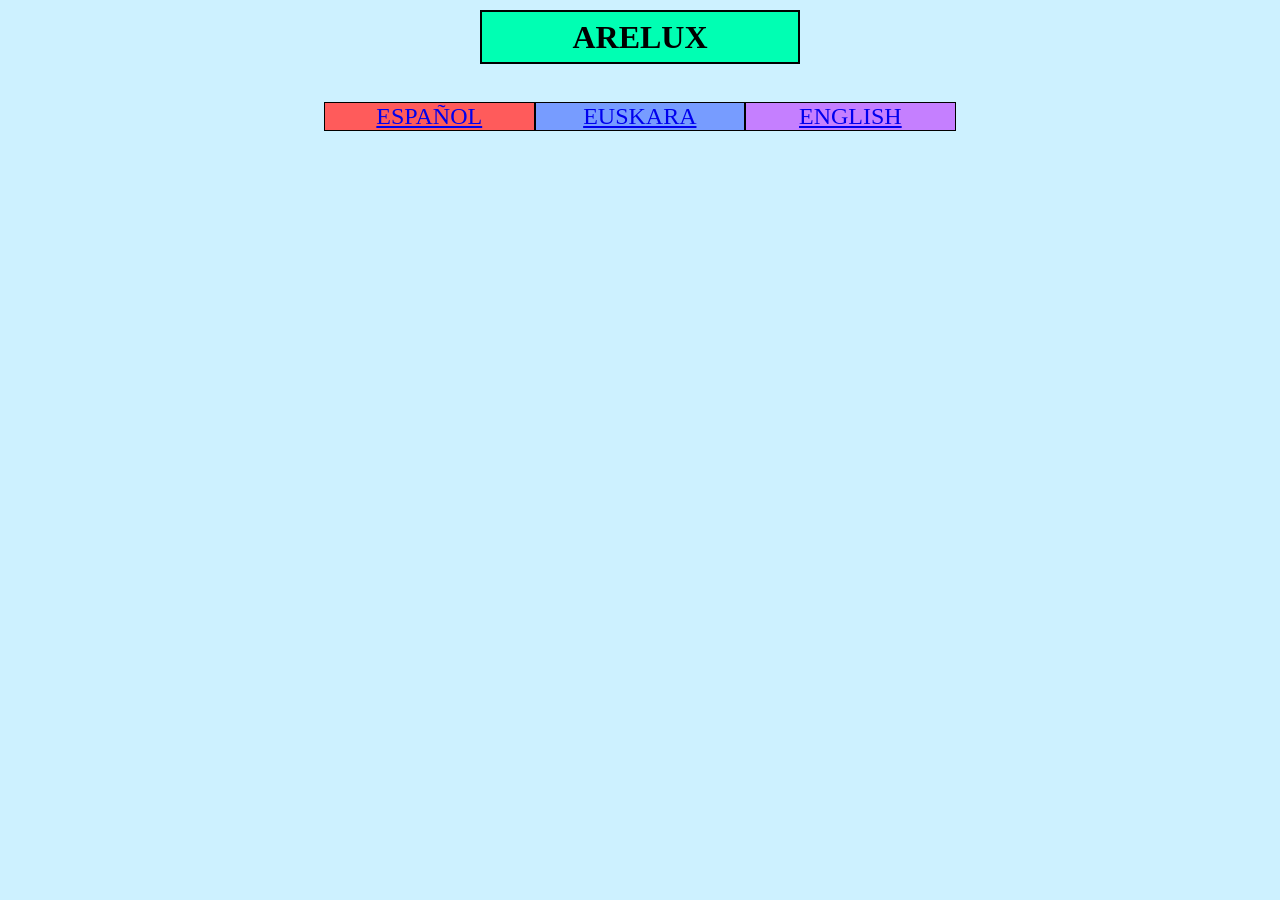
==== index-en.html @ 96b93516 "camb" ====
<!DOCTYPE html>
<head>
    <meta charset="UTF-8">
    <title>WEB CHALLENGE ARELUX</title>
    <link rel="stylesheet" href="css/style3.css">
    <link href="https://fonts.googleapis.com/css2?family=Caveat:wght@400..700&display=swap" rel="stylesheet">
</head>
<body>
    <h1>ARELUX</h1>
     <br>
    </div>
    <div class="idiomas">
        <div class="esp"> <a href="index.html">ESPAÑOL</a></div>
        <div class="eus"> <a href="index-eu.html"> EUSKARA</a></div>
        <div class="en"> <a href="index-en.html">ENGLISH</a></div>
    </div>
    <br>
    <br>
</body>
</html>
---- css/style3.css ----
h1{
    margin: 10px auto;
    width: 25%;
    height: 50px;
    line-height: 50px;
    text-align: center;
    background-color: rgb(0, 255, 179);
    border: 2px solid black;
}
body{
    background-color: rgb(205, 241, 255);

}
.idiomas{
    clear: both;
    margin: 10px auto;
    width: 50%;
}
.esp, .eus, .en{
    float: left;
    text-align: center;
    width: 33%;
    font-size: 150%;
}
.esp{
    border: 1px solid black;
    background-color: rgb(255, 91, 91);
}
.eus{
    border: 1px solid black;
    background-color: rgb(119, 156, 255);
}
.en{
    border: 1px solid black;
    background-color: rgb(197, 127, 255);
}
p{
    font-family: "Caveat", cursive;
    font-size: 150%;
}
li{
    font-family: "Caveat", cursive;
    font-size: 150%;
}
.texto{
    margin-left: 10%;
    margin-right: 10%;
}
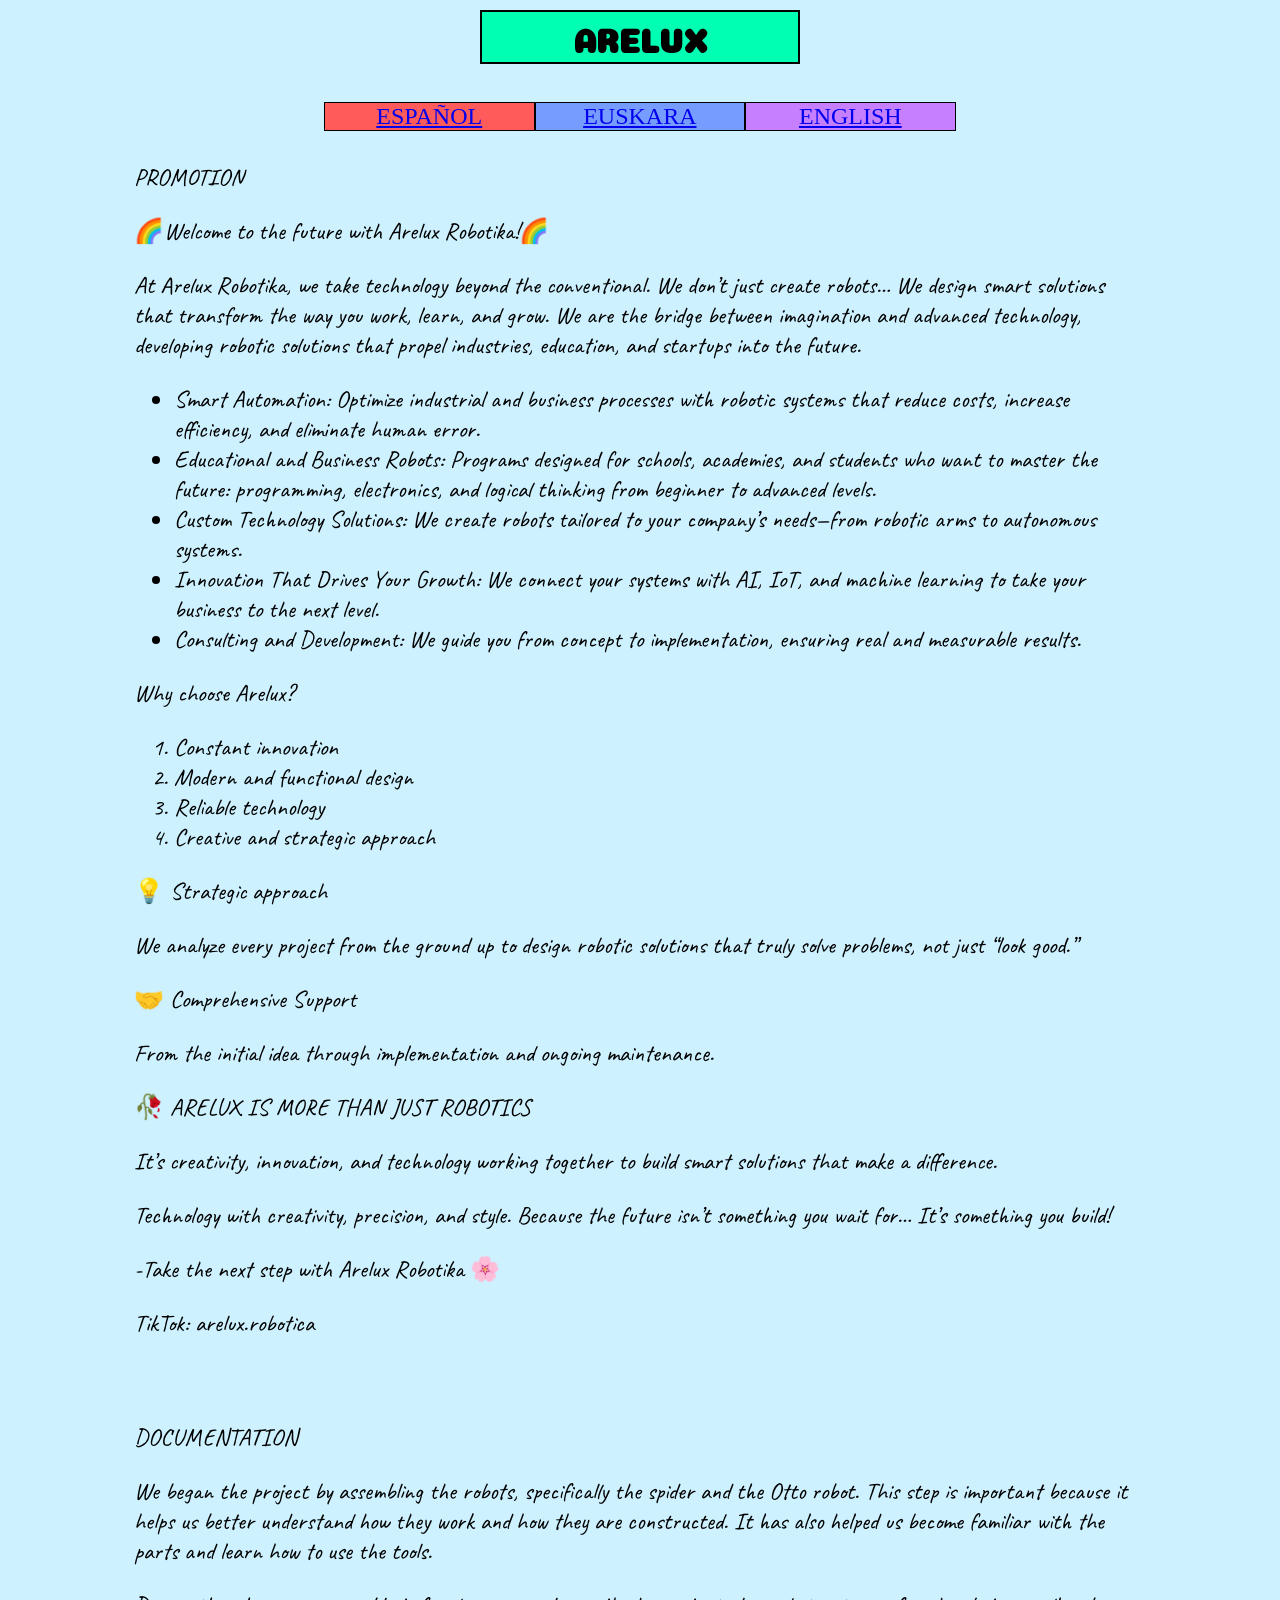
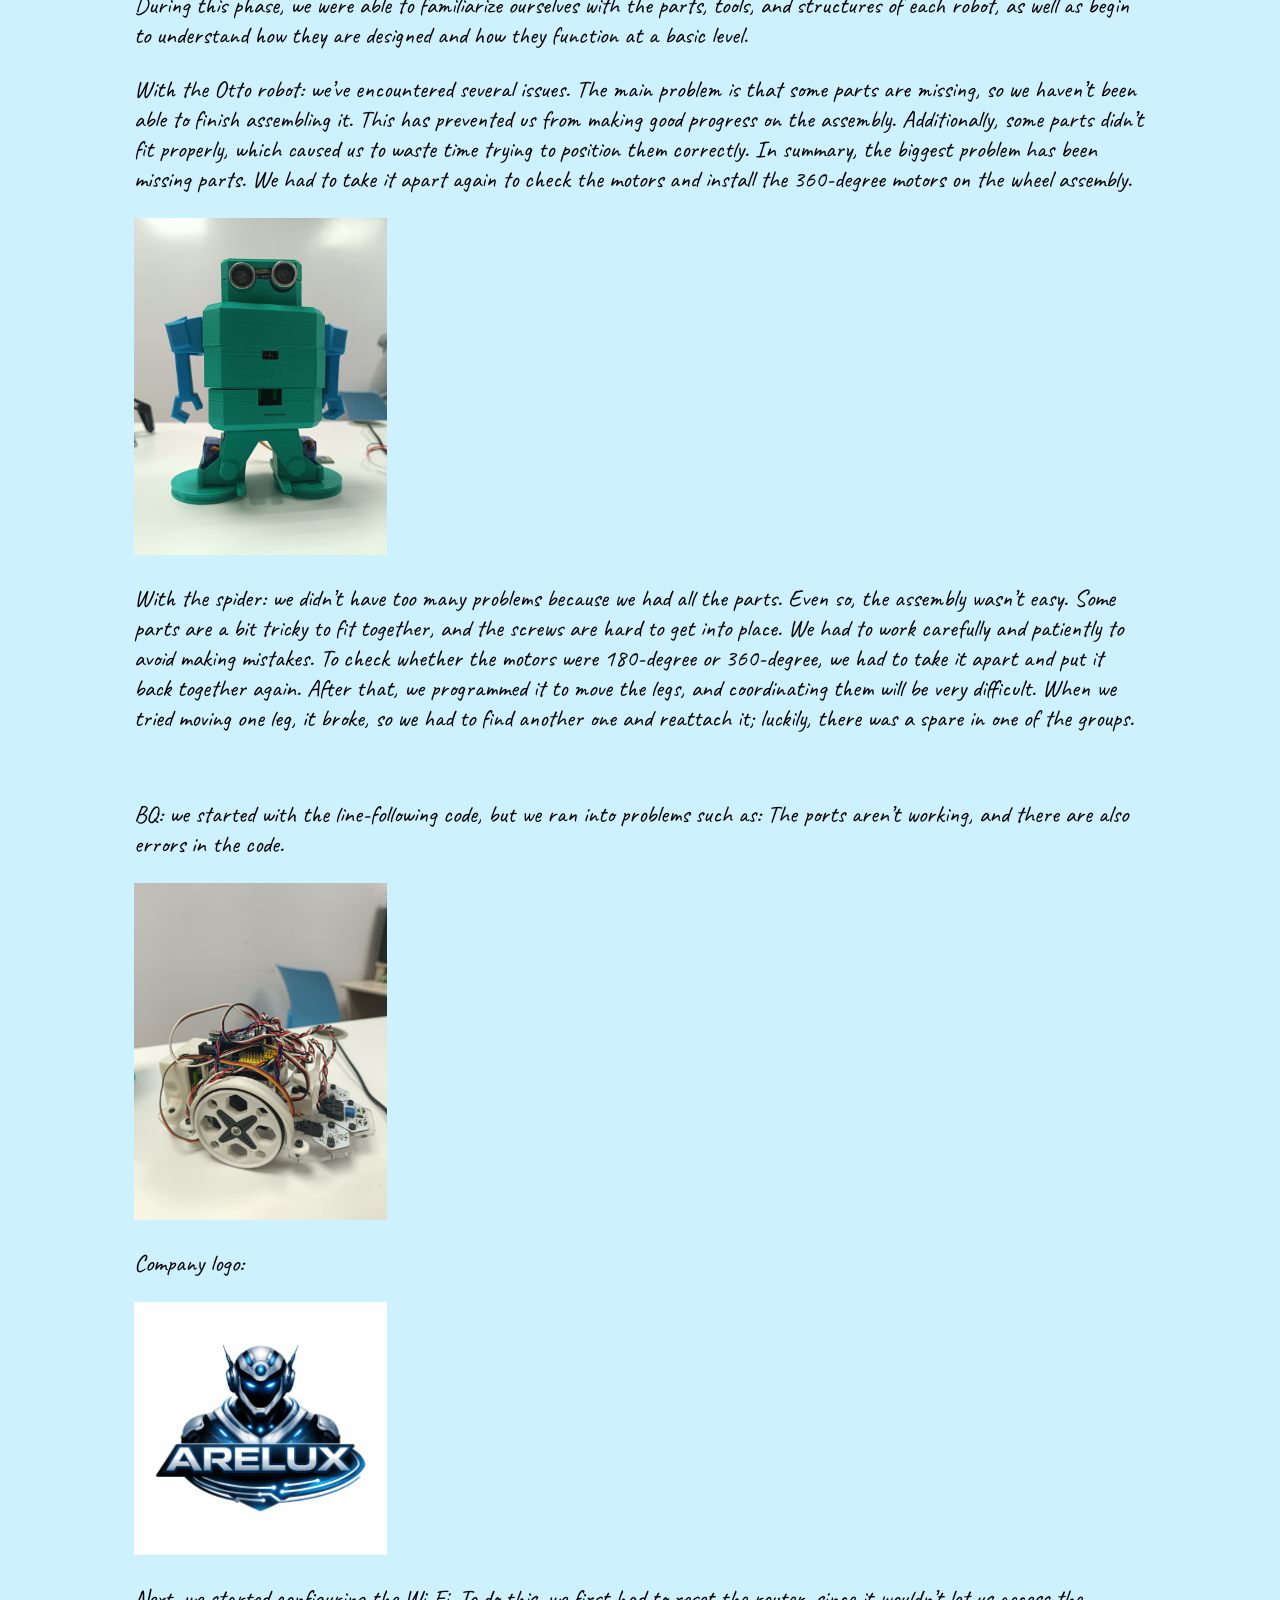
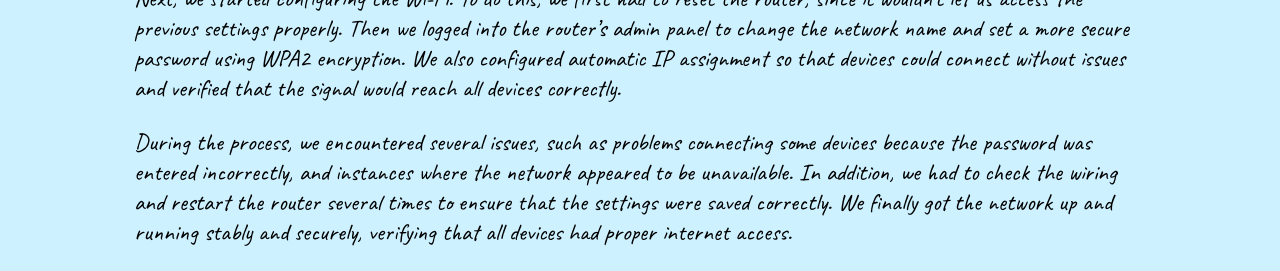
==== commit d83bb872: "camb" ====
--- a/index-en.html
+++ b/index-en.html
@@ -4,6 +4,8 @@
     <title>WEB CHALLENGE ARELUX</title>
     <link rel="stylesheet" href="css/style3.css">
     <link href="https://fonts.googleapis.com/css2?family=Caveat:wght@400..700&display=swap" rel="stylesheet">
+    <link href="https://fonts.googleapis.com/css2?family=Coiny&display=swap" rel="stylesheet">
+    <link rel="icon" type="image/x-icon" href="images/logo.png">
 </head>
 <body>
     <h1>ARELUX</h1>
@@ -16,5 +18,50 @@
     </div>
     <br>
     <br>
+    <div class="texto">
+        <p>PROMOTION</p>
+        <p>🌈Welcome to the future with Arelux Robotika!🌈</p>
+        <p>At Arelux Robotika, we take technology beyond the conventional. We don’t just create robots… We design smart solutions that transform the way you work, learn, and grow. 
+        We are the bridge between imagination and advanced technology, developing robotic solutions that propel industries, education, and startups into the future.</p>
+        <ul>
+            <li>Smart Automation: Optimize industrial and business processes with robotic systems that reduce costs, increase efficiency, and eliminate human error.</li>
+            <li>Educational and Business Robots: Programs designed for schools, academies, and students who want to master the future: programming, electronics, and logical thinking from beginner to advanced levels.</li>
+            <li>Custom Technology Solutions: We create robots tailored to your company’s needs—from robotic arms to autonomous systems.</li>
+            <li>Innovation That Drives Your Growth: We connect your systems with AI, IoT, and machine learning to take your business to the next level.</li>
+            <li>Consulting and Development: We guide you from concept to implementation, ensuring real and measurable results.</li>
+        </ul>
+        <p>Why choose Arelux?</p>
+        <ol>
+            <li>Constant innovation</li>
+            <li>Modern and functional design</li>
+            <li>Reliable technology</li>
+            <li>Creative and strategic approach</li>
+        </ol>
+        <p>💡 Strategic approach</p>
+        <p>We analyze every project from the ground up to design robotic solutions that truly solve problems, not just “look good.”</p>
+        <p>🤝 Comprehensive Support</p>
+        <p>From the initial idea through implementation and ongoing maintenance.</p>
+        <p>🥀 ARELUX IS MORE THAN JUST ROBOTICS</p>
+        <p>It’s creativity, innovation, and technology working together to build smart solutions that make a difference.</p>
+        <p>Technology with creativity, precision, and style. Because the future isn’t something you wait for… It’s something you build!</p>
+        <p>-Take the next step with Arelux Robotika 🌸</p>
+        <p>TikTok: arelux.robotica</p>
+        <br>
+        <br>
+        <p>DOCUMENTATION</p>
+        <p>We began the project by assembling the robots, specifically the spider and the Otto robot. This step is important because it helps us better understand how they work and how they are constructed. It has also helped us become familiar with the parts and learn how to use the tools.</p>
+        <p>During this phase, we were able to familiarize ourselves with the parts, tools, and structures of each robot, as well as begin to understand how they are designed and how they function at a basic level.</p>
+        <p>With the Otto robot: we’ve encountered several issues. The main problem is that some parts are missing, so we haven’t been able to finish assembling it. This has prevented us from making good progress on the assembly. Additionally, some parts didn’t fit properly, which caused us to waste time trying to position them correctly. In summary, the biggest problem has been missing parts. We had to take it apart again to check the motors and install the 360-degree motors on the wheel assembly.</p>
+        <img src="images/otto.jpg" alt="">
+        <p>With the spider: we didn’t have too many problems because we had all the parts.
+        Even so, the assembly wasn’t easy. Some parts are a bit tricky to fit together, and the screws are hard to get into place. We had to work carefully and patiently to avoid making mistakes. To check whether the motors were 180-degree or 360-degree, we had to take it apart and put it back together again. After that, we programmed it to move the legs, and coordinating them will be very difficult. When we tried moving one leg, it broke, so we had to find another one and reattach it; luckily, there was a spare in one of the groups.</p>
+        <img src="images/araña.jpg" alt="">
+        <p>BQ: we started with the line-following code, but we ran into problems such as: The ports aren’t working, and there are also errors in the code.</p>
+        <img src="images/BQ.jpg" alt="">
+        <p>Company logo:</p>
+        <img src="images/logo.png" alt="">
+        <p>Next, we started configuring the Wi-Fi. To do this, we first had to reset the router, since it wouldn’t let us access the previous settings properly. Then we logged into the router’s admin panel to change the network name and set a more secure password using WPA2 encryption. We also configured automatic IP assignment so that devices could connect without issues and verified that the signal would reach all devices correctly.</p>
+        <p>During the process, we encountered several issues, such as problems connecting some devices because the password was entered incorrectly, and instances where the network appeared to be unavailable. In addition, we had to check the wiring and restart the router several times to ensure that the settings were saved correctly. We finally got the network up and running stably and securely, verifying that all devices had proper internet access.</p>
+    </div>
 </body>
 </html>
--- a/css/style3.css
+++ b/css/style3.css
@@ -6,6 +6,7 @@
     text-align: center;
     background-color: rgb(0, 255, 179);
     border: 2px solid black;
+    font-family: "Coiny", system-ui;
 }
 body{
     background-color: rgb(205, 241, 255);
@@ -45,4 +46,7 @@
 .texto{
     margin-left: 10%;
     margin-right: 10%;
+}
+img{
+    width: 25%;
 }
